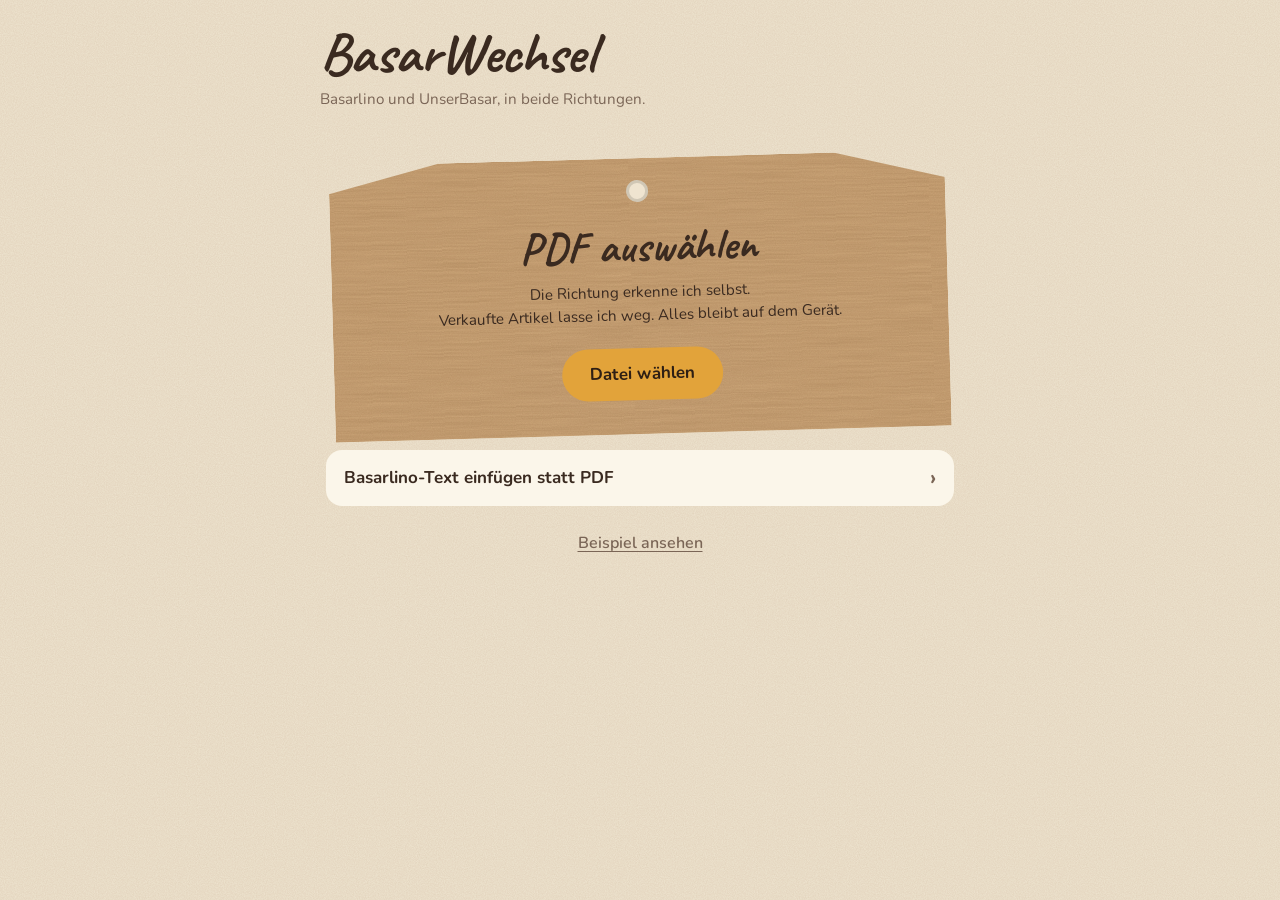
==== index.html @ 4655fc73 "BasarWechsel: erste Version der PWA" ====
<!doctype html>
<html lang="de">
<head>
<meta charset="utf-8">
<meta name="viewport" content="width=device-width, initial-scale=1, viewport-fit=cover">
<title>BasarWechsel</title>
<meta name="description" content="Basarlino- und UnserBasar-Listen ineinander umwandeln.">
<meta name="apple-mobile-web-app-capable" content="yes">
<meta name="mobile-web-app-capable" content="yes">
<meta name="apple-mobile-web-app-title" content="BasarWechsel">
<meta name="apple-mobile-web-app-status-bar-style" content="default">
<meta name="format-detection" content="telephone=no">
<meta name="color-scheme" content="light dark">
<meta name="theme-color" content="#EFE4D0" media="(prefers-color-scheme: light)">
<meta name="theme-color" content="#1E1611" media="(prefers-color-scheme: dark)">
<link rel="manifest" href="manifest.webmanifest">
<link rel="apple-touch-icon" href="icons/apple-touch-icon.png">
<link rel="icon" type="image/png" sizes="192x192" href="icons/icon-192.png">
<link rel="icon" type="image/svg+xml" href="icons/icon.svg">
<link rel="stylesheet" href="css/app.css">
</head>
<body>
<header class="head">
  <div class="head-in">
    <h1 class="logo">BasarWechsel</h1>
    <p class="sub">Basarlino und UnserBasar, in beide Richtungen.</p>
  </div>
</header>
<div class="wrap">

  <label class="pick" id="pick" for="file">
    <span class="t">PDF auswählen</span>
    <span class="d">Die Richtung erkenne ich selbst.<br>Verkaufte Artikel lasse ich weg. Alles bleibt auf dem Gerät.</span>
    <span class="go">Datei wählen</span>
  </label>
  <input class="sr" type="file" id="file" accept="application/pdf,.pdf">
  <p class="status" id="status" role="status" aria-live="polite"></p>

  <section class="summary" id="summary" hidden>
    <span class="badge" id="badge"></span>
    <div class="who" id="who"></div>
    <div class="stats" id="count"></div>
    <p class="check" id="check"></p>
  </section>

  <section id="optsBox" hidden>
    <div class="group" id="opts">
      <div class="opt" id="oColor"><label for="optColor">Farbe aus dem Namen ziehen</label><input class="switch" type="checkbox" id="optColor" checked></div>
      <div class="opt" id="oGender"><label for="optGender">Spalte m/w mitnehmen</label><input class="switch" type="checkbox" id="optGender"></div>
      <div class="opt" id="oBracket"><label for="optBracket">Größe und Farbe in den Namen</label><input class="switch" type="checkbox" id="optBracket"></div>
      <div class="opt"><label for="sep">Trennzeichen</label>
        <select id="sep"><option value=";">Semikolon</option><option value=",">Komma</option><option value="&#9;">Tabulator</option></select>
      </div>
    </div>
    <p class="opthint" id="optHint"></p>
  </section>

  <div class="items" id="items" aria-label="Artikelliste"></div>

  <details class="fold" id="outBox" hidden>
    <summary>CSV ansehen</summary>
    <div class="inner">
      <textarea id="out" rows="8" readonly aria-label="CSV-Vorschau"></textarea>
      <p class="note" id="note"></p>
    </div>
  </details>

  <details class="fold" id="pasteBox">
    <summary>Basarlino-Text einfügen statt PDF</summary>
    <div class="inner">
      <textarea id="paste" rows="5" placeholder="Text aus der PDF hier einfügen. Pro Zeile ein Artikel, zum Beispiel: 001 Lj9i7 Jeans Zara (176, w.) 7,00 €"></textarea>
      <button class="btn" type="button" id="pasteGo">Liste lesen</button>
    </div>
  </details>

  <div style="text-align:center"><button class="linkbtn" type="button" id="demo">Beispiel ansehen</button></div>
</div>

<div class="bar" id="bar" hidden>
  <div class="in">
    <button class="btn primary" type="button" id="save">Für UnserBasar sichern</button>
    <button class="btn" type="button" id="copy">Kopieren</button>
    <div class="total" id="total"></div>
  </div>
</div>
<script src="js/polyfill.js"></script>
<script src="vendor/pdf.min.js"></script>
<script src="js/parser.js"></script>
<script src="js/app.js"></script>
<script>
if ('serviceWorker' in navigator && (location.protocol === 'https:' || location.hostname === 'localhost')) {
  window.addEventListener('load', function () { navigator.serviceWorker.register('sw.js').catch(function () {}); });
}
</script>
</body>
</html>
---- css/app.css ----
@font-face { font-family: Caveat; font-weight: 600; font-display: swap; src: url(../fonts/caveat-latin-600-normal.woff2) format("woff2"); }
@font-face { font-family: Caveat; font-weight: 700; font-display: swap; src: url(../fonts/caveat-latin-700-normal.woff2) format("woff2"); }
@font-face { font-family: Nunito; font-weight: 400; font-display: swap; src: url(../fonts/nunito-latin-400-normal.woff2) format("woff2"); }
@font-face { font-family: Nunito; font-weight: 600; font-display: swap; src: url(../fonts/nunito-latin-600-normal.woff2) format("woff2"); }
@font-face { font-family: Nunito; font-weight: 700; font-display: swap; src: url(../fonts/nunito-latin-700-normal.woff2) format("woff2"); }
/* Idee: Preisschild. Kraftpapier, Honig, Kakao. Handschrift für Name und Preise, runde Sans für den Rest. Keine Verläufe, keine Schatten. */
:root {
  --bg: #EFE4D0; --paper: #FBF6EA; --field: #F3EAD7; --kraft: #CFA97C; --kraft-ink: #3A2A20;
  --ink: #3A2A20; --muted: #7A6556; --line: #CDB898;
  --honey: #E2A33A; --honey-ink: #2E1F14; --price: #8A4B14; --ok: #587437; --warn: #A8321F;
  --hand: Caveat, "Bradley Hand", "Segoe Print", cursive;
  --body: Nunito, ui-rounded, "SF Pro Rounded", -apple-system, "Helvetica Neue", system-ui, sans-serif;
  color-scheme: light dark;
}
@media (prefers-color-scheme: dark) {
  :root {
    --bg: #1E1611; --paper: #2A2019; --field: #352A21; --kraft: #6B4E36; --kraft-ink: #F6E9D4;
    --ink: #F3E6D2; --muted: #B49C84; --line: #46362A;
    --honey: #EDB454; --honey-ink: #2A1B0F; --price: #F0C27A; --ok: #9DBB6E; --warn: #FF9D8A;
  }
}
* { box-sizing: border-box; -webkit-tap-highlight-color: transparent; }
html { -webkit-text-size-adjust: 100%; }
[hidden] { display: none !important; }
body { margin: 0; background-color: var(--bg); color: var(--ink); font: 17px/1.4 var(--body); min-height: 100vh; padding-bottom: calc(env(safe-area-inset-bottom, 0px) + 6.5rem); }
:focus-visible { outline: 3px solid var(--honey); outline-offset: 2px; }

.head { padding: calc(env(safe-area-inset-top, 0px) + 26px) max(22px, env(safe-area-inset-right, 0px)) 0 max(22px, env(safe-area-inset-left, 0px)); }
.head-in { max-width: 640px; margin: 0 auto; }
.logo { margin: 0; font: 700 3.6rem/.95 var(--hand); letter-spacing: -.01em; }
.sub { margin: 8px 0 0; color: var(--muted); font-size: .95rem; }
body.loaded .logo { font-size: 2.4rem; }
body.loaded .sub { display: none; }

.wrap { max-width: 672px; margin: 0 auto; display: grid; gap: 16px; padding: 18px max(22px, env(safe-area-inset-right, 0px)) 0 max(22px, env(safe-area-inset-left, 0px)); }
.wrap > * { min-width: 0; }

/* Das Schild */
.pick { position: relative; display: block; margin: 30px 6px 0; background: var(--kraft); color: var(--kraft-ink); text-align: center; padding: 66px 24px 34px;
  transform: rotate(-1.6deg); clip-path: polygon(18% 0, 82% 0, 100% 10%, 100% 100%, 0 100%, 0 10%); cursor: pointer; }
.pick::before { content: ""; position: absolute; left: 50%; top: 22px; width: 22px; height: 22px; margin-left: -11px; border-radius: 50%; background: var(--bg); box-shadow: inset 0 0 0 3px rgba(0,0,0,.13); }
.pick .t { display: block; font: 700 2.8rem/1 var(--hand); }
.pick .d { display: block; margin-top: 12px; font-size: .95rem; line-height: 1.5; }
.pick .go { display: inline-block; margin-top: 22px; background: var(--honey); color: var(--honey-ink); font-weight: 700; padding: 14px 28px; border-radius: 999px; }
.pick:active { opacity: .9; }
body.loaded .pick { margin: 6px 0 0; padding: 14px 18px; transform: none; clip-path: none; border-radius: 14px; display: flex; align-items: center; justify-content: space-between; gap: 12px; text-align: left; }
body.loaded .pick::before, body.loaded .pick .d { display: none; }
body.loaded .pick .t { font-size: 1.7rem; }
body.loaded .pick .go { margin: 0; padding: 10px 20px; }

.btn { appearance: none; border: 2px solid var(--line); border-radius: 999px; min-height: 54px; padding: 0 22px; font: 700 1rem var(--body); display: inline-flex; align-items: center; justify-content: center; cursor: pointer; background: var(--paper); color: var(--ink); white-space: nowrap; }
.btn.primary { background: var(--honey); border-color: var(--honey); color: var(--honey-ink); }
.btn:active { opacity: .85; }
.btn:disabled { opacity: .5; }
.linkbtn { appearance: none; border: 0; background: none; color: var(--muted); font: 600 1rem var(--body); padding: 10px; cursor: pointer; text-decoration: underline; text-underline-offset: 3px; }
.sr { position: absolute; width: 1px; height: 1px; overflow: hidden; clip: rect(0 0 0 0); white-space: nowrap; }

.status { margin: 0; font-size: .95rem; color: var(--muted); text-align: center; }
.status:empty { display: none; }
.status.ok { color: var(--ok); } .status.warn { color: var(--warn); }

/* Zusammenfassung: Richtungs-Etikett, Zahlen in Handschrift */
.summary { display: grid; gap: 8px; }
.badge { justify-self: start; background: var(--honey); color: var(--honey-ink); font: 700 .88rem var(--body); padding: 7px 16px 7px 24px; clip-path: polygon(12px 0, 100% 0, 100% 100%, 12px 100%, 0 50%); }
.summary .who { color: var(--muted); font-size: .95rem; }
.stats { display: flex; gap: 22px; align-items: baseline; flex-wrap: wrap; }
.stat { display: inline-flex; align-items: baseline; gap: 6px; }
.stat b { font: 700 2.1rem/1 var(--hand); font-variant-numeric: tabular-nums; }
.stat i { font-style: normal; color: var(--muted); font-size: .92rem; }
.bad { flex-basis: 100%; color: var(--warn); font-size: .9rem; }
.check { margin: 0; font-size: .92rem; color: var(--muted); }
.check.ok { color: var(--ok); font-weight: 700; } .check.warn { color: var(--warn); font-weight: 700; }

.group { background: var(--paper); border-radius: 16px; padding: 2px 18px; }
.opt { display: flex; align-items: center; justify-content: space-between; gap: 14px; padding: 12px 0; min-height: 54px; }
.opt + .opt { border-top: 2px dashed var(--line); }
.opt label { flex: 1; cursor: pointer; }
.opt select { font: inherit; font-size: 1rem; color: var(--ink); background: var(--field); border: 0; border-radius: 10px; padding: .5rem .6rem; max-width: 55%; }
.switch { appearance: none; -webkit-appearance: none; flex: none; width: 51px; height: 31px; border-radius: 999px; background: var(--line); position: relative; margin: 0; transition: background .18s; cursor: pointer; }
.switch::after { content: ""; position: absolute; top: 2px; left: 2px; width: 27px; height: 27px; border-radius: 50%; background: #fff; transition: transform .18s; }
.switch:checked { background: var(--honey); }
.switch:checked::after { transform: translateX(20px); }
.opthint { margin: 6px 0 0; padding: 0 4px; font-size: .85rem; color: var(--muted); }

/* Artikel: ein Papierblock, Perforation dazwischen */
.items { background: var(--paper); border-radius: 16px; padding: 2px 18px; }
.items:empty { display: none; }
.item { display: grid; gap: 8px; padding: 14px 0; }
.item + .item { border-top: 2px dashed var(--line); }
.item .top { display: flex; gap: 6px; align-items: center; }
.item input { width: 100%; min-width: 0; font: inherit; font-size: 16px; color: var(--ink); background: var(--field); border: 0; border-radius: 10px; padding: .6rem .75rem; }
.item input.name { font-weight: 700; font-size: 1.02rem; background: transparent; padding-left: 0; }
.item .x { flex: none; width: 36px; height: 36px; border: 0; border-radius: 50%; background: transparent; color: var(--muted); font-size: 1.5rem; line-height: 1; cursor: pointer; }
.item .x:active { background: var(--field); color: var(--warn); }
.item .cols { display: grid; grid-template-columns: 1fr 1fr 6.4rem; gap: 8px; }
.item .cols label { display: grid; gap: 3px; font-size: .78rem; color: var(--muted); }
.item input.price { text-align: right; font: 700 1.55rem/1 var(--hand); color: var(--price); padding: .3rem .75rem; }
.item input[aria-invalid="true"] { outline: 2px solid var(--warn); }
.empty { text-align: center; color: var(--muted); padding: 22px 0; }

details.fold { background: var(--paper); border-radius: 16px; padding: 2px 18px; }
details.fold summary { cursor: pointer; font-weight: 700; min-height: 52px; display: flex; align-items: center; list-style: none; }
details.fold summary::-webkit-details-marker { display: none; }
details.fold summary::after { content: "›"; margin-left: auto; color: var(--muted); font-size: 1.4rem; transition: transform .15s; }
details.fold[open] summary::after { transform: rotate(90deg); }
details.fold .inner { display: grid; gap: 10px; padding-bottom: 14px; }
textarea { width: 100%; font: 400 .85rem/1.45 ui-monospace, "SF Mono", Menlo, monospace; font-size: 16px; color: var(--ink); background: var(--field); border: 0; border-radius: 10px; padding: 10px; resize: vertical; }
#out { white-space: pre; overflow: auto; font-size: .8rem; min-height: 8rem; }
.note { margin: 0; font-size: .85rem; color: var(--muted); }

.bar { position: fixed; left: 0; right: 0; bottom: 0; z-index: 5; background: var(--bg); border-top: 2px dashed var(--line);
  padding: 12px max(22px, env(safe-area-inset-right, 0px)) calc(12px + env(safe-area-inset-bottom, 0px)) max(22px, env(safe-area-inset-left, 0px)); }
.bar .in { max-width: 628px; margin: 0 auto; display: grid; grid-template-columns: 1fr auto; gap: 10px; }
.bar .btn.primary { padding: 0 12px; }
.bar .total { grid-column: 1 / -1; text-align: center; font-size: .88rem; color: var(--muted); font-variant-numeric: tabular-nums; }
@media (prefers-reduced-motion: reduce) { * { transition: none !important; } }

/* Papier-Schicht: Fasern per SVG-Rauschen, gerissene Kanten, Klebeband, Heftstich */
:root { --grain: url("data:image/svg+xml;utf8,<svg xmlns='http://www.w3.org/2000/svg' width='220' height='220'><filter id='n'><feTurbulence type='fractalNoise' baseFrequency='.9' numOctaves='3' stitchTiles='stitch'/><feColorMatrix values='0 0 0 0 .35  0 0 0 0 .24  0 0 0 0 .12  0 0 0 .16 0'/></filter><rect width='100%' height='100%' filter='url(%23n)'/></svg>");
  --fiber: url("data:image/svg+xml;utf8,<svg xmlns='http://www.w3.org/2000/svg' width='300' height='300'><filter id='f'><feTurbulence type='fractalNoise' baseFrequency='.012 .6' numOctaves='2' seed='4'/><feColorMatrix values='0 0 0 0 .3  0 0 0 0 .2  0 0 0 0 .1  0 0 0 .22 0'/></filter><rect width='100%' height='100%' filter='url(%23f)'/></svg>");
  --tape: rgba(226,163,58,.85); }
body { background-image: var(--grain); background-blend-mode: multiply; }
.pick { background-image: var(--fiber), var(--grain); background-blend-mode: multiply; }
body.loaded .pick { background-image: var(--fiber); }
.items { position: relative; margin-top: 12px; padding: 26px 20px 30px; border-radius: 2px; transform: rotate(.4deg); background-image: var(--grain); background-blend-mode: multiply;
  clip-path: polygon(0 0,100% 0,100% 97%,96% 98.4%,92% 97%,88% 98.4%,84% 97%,80% 98.4%,76% 97%,72% 98.4%,68% 97%,64% 98.4%,60% 97%,56% 98.4%,52% 97%,48% 98.4%,44% 97%,40% 98.4%,36% 97%,32% 98.4%,28% 97%,24% 98.4%,20% 97%,16% 98.4%,12% 97%,8% 98.4%,4% 97%,0 98.4%); }
.items::before { content: ""; position: absolute; left: 50%; top: -4px; width: 96px; height: 26px; margin-left: -48px; background: var(--tape); transform: rotate(-3deg);
  clip-path: polygon(0 8%,4% 0,8% 10%,12% 0,100% 0,96% 50%,100% 100%,12% 100%,8% 90%,4% 100%,0 92%,3% 50%); }
.item:first-child { padding-top: 6px; }
.btn { border-radius: 10px; }
.btn.primary { border: 2px dashed rgba(46,31,20,.5); outline: 4px solid var(--honey); outline-offset: -4px; }
.btn:not(.primary) { border-style: dashed; }
.bar { position: fixed; border-top: 0; background-image: var(--grain); background-blend-mode: multiply; }
.bar::before { content: ""; position: absolute; left: 0; right: 0; top: -5px; height: 6px; background: var(--bg);
  clip-path: polygon(0 100%,0 40%,3% 0,6% 40%,9% 0,12% 40%,15% 0,18% 40%,21% 0,24% 40%,27% 0,30% 40%,33% 0,36% 40%,39% 0,42% 40%,45% 0,48% 40%,51% 0,54% 40%,57% 0,60% 40%,63% 0,66% 40%,69% 0,72% 40%,75% 0,78% 40%,81% 0,84% 40%,87% 0,90% 40%,93% 0,96% 40%,100% 0,100% 100%); }
html, body { overflow-x: clip; } .items { margin-left: 4px; margin-right: 4px; }
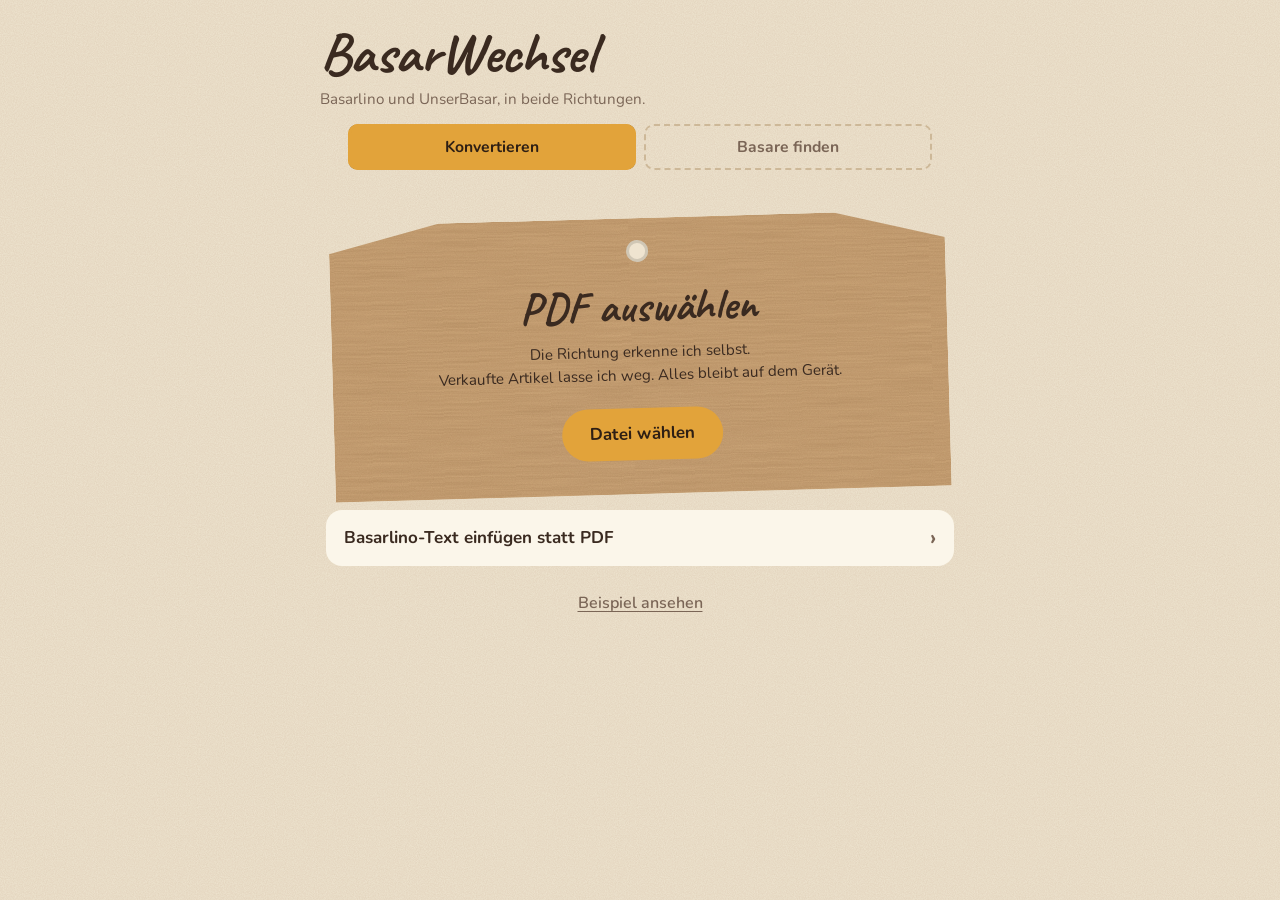
==== commit 23d054ef: "Basare finden: Terminsuche nach PLZ/Ort mit Favoriten, täglicher Abruf der Termine" ====
--- a/index.html
+++ b/index.html
@@ -26,6 +26,10 @@
     <p class="sub">Basarlino und UnserBasar, in beide Richtungen.</p>
   </div>
 </header>
+<nav class="tabs" aria-label="Bereiche">
+  <button type="button" id="tabKonv" aria-pressed="true">Konvertieren</button>
+  <button type="button" id="tabFind" aria-pressed="false">Basare finden</button>
+</nav>
 <div class="wrap">
 
   <label class="pick" id="pick" for="file">
@@ -41,6 +45,7 @@
     <div class="who" id="who"></div>
     <div class="stats" id="count"></div>
     <p class="check" id="check"></p>
+    <button class="linkbtn closedemo" type="button" id="closeDemo" hidden>Beispiel schließen</button>
   </section>
 
   <section id="optsBox" hidden>
@@ -76,6 +81,31 @@
   <div style="text-align:center"><button class="linkbtn" type="button" id="demo">Beispiel ansehen</button></div>
 </div>
 
+
+<main class="finder" id="finder" hidden>
+  <form class="fsearch" id="fForm" action="#">
+    <label class="sr" for="fOrt">Postleitzahl oder Ort</label>
+    <div class="frow">
+      <input id="fOrt" type="text" inputmode="text" autocomplete="off" autocapitalize="words" enterkeyhint="search" placeholder="Postleitzahl oder Ort">
+      <button class="btn primary" type="submit">Suchen</button>
+    </div>
+    <div class="frow2">
+      <label>Umkreis
+        <select id="fRadius"><option value="10">10 km</option><option value="25" selected>25 km</option><option value="50">50 km</option><option value="100">100 km</option><option value="0">ganz Deutschland</option></select>
+      </label>
+      <label>Art
+        <select id="fArt"><option value="kids" selected>Kinder &amp; Baby</option><option value="all">Alle Arten</option></select>
+      </label>
+    </div>
+    <div class="fgeo"><button class="linkbtn" type="button" id="fGeo">Meinen Standort nutzen</button></div>
+  </form>
+  <div class="ffavs" id="fFavs" hidden></div>
+  <div class="finfo"><p id="fInfo" role="status" aria-live="polite"></p><button class="linkbtn" type="button" id="fSave" hidden aria-pressed="false">☆ Ort merken</button></div>
+  <div class="flist" id="fList"></div>
+  <div class="fmore"><button class="btn" type="button" id="fMore" hidden>Mehr anzeigen</button></div>
+  <p class="fstand" id="fStand"></p>
+</main>
+
 <div class="bar" id="bar" hidden>
   <div class="in">
     <button class="btn primary" type="button" id="save">Für UnserBasar sichern</button>
@@ -87,6 +117,7 @@
 <script src="vendor/pdf.min.js"></script>
 <script src="js/parser.js"></script>
 <script src="js/app.js"></script>
+<script src="js/finder.js"></script>
 <script>
 if ('serviceWorker' in navigator && (location.protocol === 'https:' || location.hostname === 'localhost')) {
   window.addEventListener('load', function () { navigator.serviceWorker.register('sw.js').catch(function () {}); });
--- a/css/app.css
+++ b/css/app.css
@@ -134,3 +134,56 @@
 .bar::before { content: ""; position: absolute; left: 0; right: 0; top: -5px; height: 6px; background: var(--bg);
   clip-path: polygon(0 100%,0 40%,3% 0,6% 40%,9% 0,12% 40%,15% 0,18% 40%,21% 0,24% 40%,27% 0,30% 40%,33% 0,36% 40%,39% 0,42% 40%,45% 0,48% 40%,51% 0,54% 40%,57% 0,60% 40%,63% 0,66% 40%,69% 0,72% 40%,75% 0,78% 40%,81% 0,84% 40%,87% 0,90% 40%,93% 0,96% 40%,100% 0,100% 100%); }
 html, body { overflow-x: clip; } .items { margin-left: 4px; margin-right: 4px; }
+
+.closedemo { justify-self: start; padding: 4px 0; color: var(--ink); font-weight: 700; }
+
+/* Reiter */
+.tabs { display: flex; gap: 8px; max-width: 628px; margin: 14px auto 0; padding: 0 max(22px, env(safe-area-inset-left, 0px)); }
+.tabs button { appearance: none; flex: 1; min-height: 46px; border: 2px dashed var(--line); border-radius: 10px; background: transparent; color: var(--muted); font: 700 .98rem var(--body); cursor: pointer; }
+.tabs button[aria-pressed="true"] { background: var(--honey); border: 2px dashed rgba(46,31,20,.5); outline: 3px solid var(--honey); outline-offset: -3px; color: var(--honey-ink); }
+body.tab-finder .wrap, body.tab-finder .bar { display: none !important; }
+body.tab-finder { padding-bottom: calc(env(safe-area-inset-bottom, 0px) + 2rem); }
+body.tab-finder .logo { font-size: 2.4rem; }
+body.tab-finder .sub { display: none; }
+
+/* Basare finden */
+.finder { max-width: 672px; margin: 0 auto; display: grid; gap: 14px; padding: 18px max(22px, env(safe-area-inset-right, 0px)) 0 max(22px, env(safe-area-inset-left, 0px)); }
+.finder[hidden] { display: none; }
+.finder > * { min-width: 0; }
+.fsearch { background: var(--paper); border-radius: 16px; padding: 14px 16px 6px; display: grid; gap: 10px; background-image: var(--grain); background-blend-mode: multiply; }
+.frow { display: grid; grid-template-columns: 1fr auto; gap: 8px; }
+.frow input { min-width: 0; font: inherit; font-size: 16px; color: var(--ink); background: var(--field); border: 0; border-radius: 10px; padding: 0 14px; min-height: 54px; }
+.frow .btn { min-height: 54px; }
+.frow2 { display: grid; grid-template-columns: 1fr 1fr; gap: 8px; }
+.frow2 label { display: grid; gap: 3px; font-size: .78rem; color: var(--muted); }
+.frow2 select { font: inherit; font-size: 1rem; color: var(--ink); background: var(--field); border: 0; border-radius: 10px; padding: .6rem .6rem; min-height: 46px; }
+.fgeo { text-align: center; }
+.ffavs { display: flex; flex-wrap: wrap; gap: 8px; }
+.ffavs[hidden] { display: none; }
+.chip { display: inline-flex; align-items: center; border: 2px dashed var(--line); border-radius: 999px; background: transparent; color: var(--ink); font: 700 .9rem var(--body); }
+.chip.on { background: var(--honey); border-color: rgba(46,31,20,.45); color: var(--honey-ink); }
+button.chip { padding: 8px 14px; cursor: pointer; }
+.chipgo, .chipx { appearance: none; border: 0; background: none; color: inherit; font: inherit; cursor: pointer; }
+.chipgo { padding: 8px 4px 8px 14px; }
+.chipx { padding: 8px 12px 8px 6px; font-size: 1.15rem; line-height: 1; opacity: .7; }
+.finfo { display: flex; align-items: baseline; justify-content: space-between; gap: 10px; flex-wrap: wrap; }
+.finfo p { margin: 0; color: var(--muted); font-size: .95rem; flex: 1 1 14rem; }
+.finfo .linkbtn { color: var(--ink); font-weight: 700; padding: 4px 0; }
+.flist { display: grid; gap: 10px; }
+.fcard { display: grid; grid-template-columns: 4.6rem 1fr; gap: 14px; align-items: center; text-decoration: none; color: var(--ink); background: var(--paper); border-radius: 12px; padding: 12px 16px 12px 12px; background-image: var(--grain); background-blend-mode: multiply; border-left: 3px dashed var(--line); }
+.fcard:active { opacity: .85; }
+.fdate { display: grid; justify-items: center; line-height: 1; padding-right: 10px; border-right: 2px dashed var(--line); }
+.fday { font: 700 2.15rem/1 var(--hand); color: var(--price); white-space: nowrap; }
+.fmon { font: 700 .86rem var(--body); color: var(--muted); margin-top: 2px; text-align: center; }
+.fwd { font-size: .78rem; color: var(--muted); margin-top: 2px; }
+.fname { font-weight: 700; line-height: 1.25; overflow-wrap: anywhere; }
+.fmeta { color: var(--muted); font-size: .9rem; margin-top: 3px; }
+.ftags { display: flex; flex-wrap: wrap; gap: 6px; margin-top: 8px; }
+.ftag { font: 700 .75rem var(--body); padding: 3px 10px; border-radius: 999px; background: var(--honey); color: var(--honey-ink); }
+.ftag.soft { background: transparent; color: var(--muted); border: 1.5px dashed var(--line); }
+.fmore { text-align: center; }
+.fstand { margin: 6px 0 0; font-size: .82rem; color: var(--muted); text-align: center; }
+.fsearch > *, .frow > *, .frow2 > * { min-width: 0; }
+.frow input, .frow2 select { width: 100%; }
+.fcard { grid-template-columns: 5.2rem 1fr; }
+.fday { font-size: 1.9rem; }
